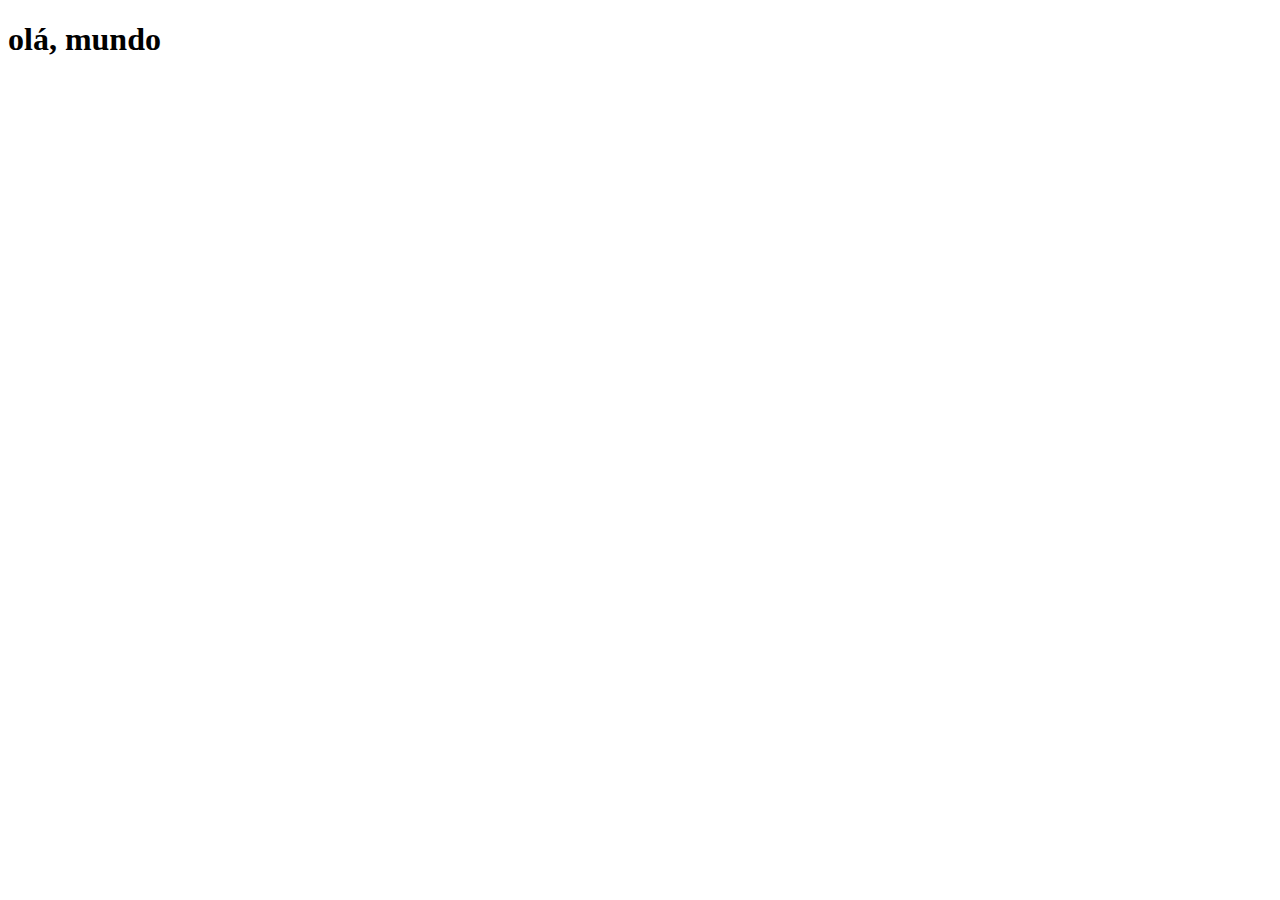
==== index.html @ ea9aa4aa "atualizado projeto RS" ====
<!DOCTYPE html>
<html lang="pt-br">
<head>
    <meta charset="UTF-8">
    <meta http-equiv="X-UA-Compatible" content="IE=edge">
    <meta name="viewport" content="width=device-width, initial-scale=1.0">
    <title>Projeto Redes Sociais</title>
    <link rel="shortcut icon" href="favicon.ico" type="image/x-icon">
<body>
    <h1>olá, mundo</h1>
</body>
</html>
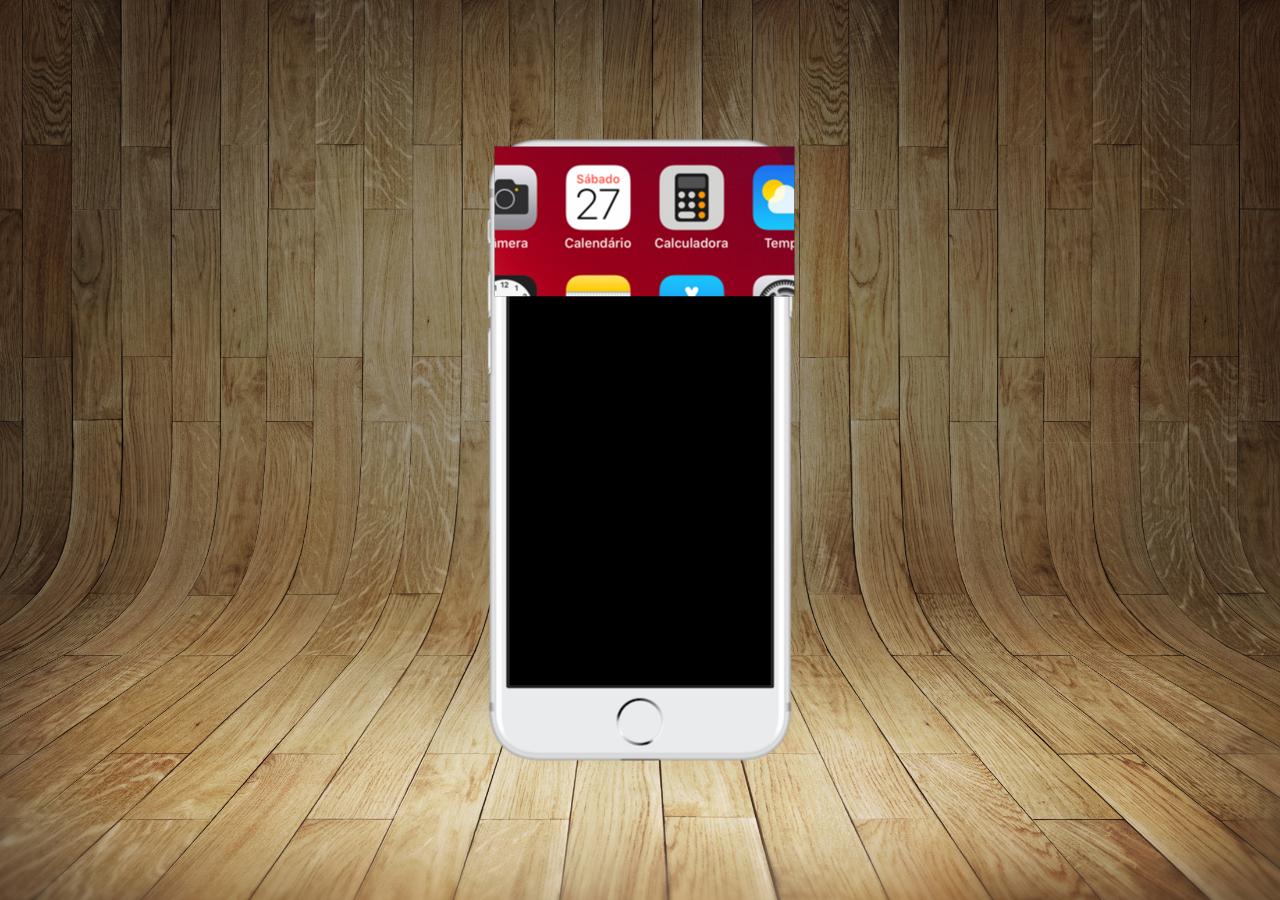
==== commit 249ac63b: "home AT" ====
--- a/index.html
+++ b/index.html
@@ -6,7 +6,15 @@
     <meta name="viewport" content="width=device-width, initial-scale=1.0">
     <title>Projeto Redes Sociais</title>
     <link rel="shortcut icon" href="favicon.ico" type="image/x-icon">
+    <link rel="stylesheet" href="estilos/style.css">
 <body>
-    <h1>olá, mundo</h1>
+    <main>
+        <section id="telefone">
+            <iframe src="home.html" name="tela" id="tela" frameborder="0"></iframe>
+        </section>
+        <section id="redes-sociais">
+
+        </section>
+    </main>
 </body>
 </html>--- a/estilos/style.css
+++ b/estilos/style.css
@@ -0,0 +1,41 @@
+@charset "UTF-8";
+
+*{
+    margin: 0px;
+    padding: 0px;
+    font-family: Arial, Helvetica, sans-serif;
+}
+
+html, body{
+    height: 100vh;
+    width: 100vw;
+    background-color: black;
+}
+
+body{
+    background: url('../imagens/fundo-madeira.jpg') no-repeat top center;
+    background-size: cover;
+    background-attachment: fixed;
+}
+main{
+    height: 100vh;
+    position: relative;
+}
+
+section#telefone{
+    height: 627px;
+    width: 311px;
+    background-color: blue;
+
+    position: absolute;
+    top: 50%;
+    left: 50%;
+    transform: translate(-50%, -50%);
+    background: url('../imagens/frame-iphone.png') no-repeat;
+}
+
+#tela{
+    position: relative;
+    top: 10px;
+    left: 10px;
+}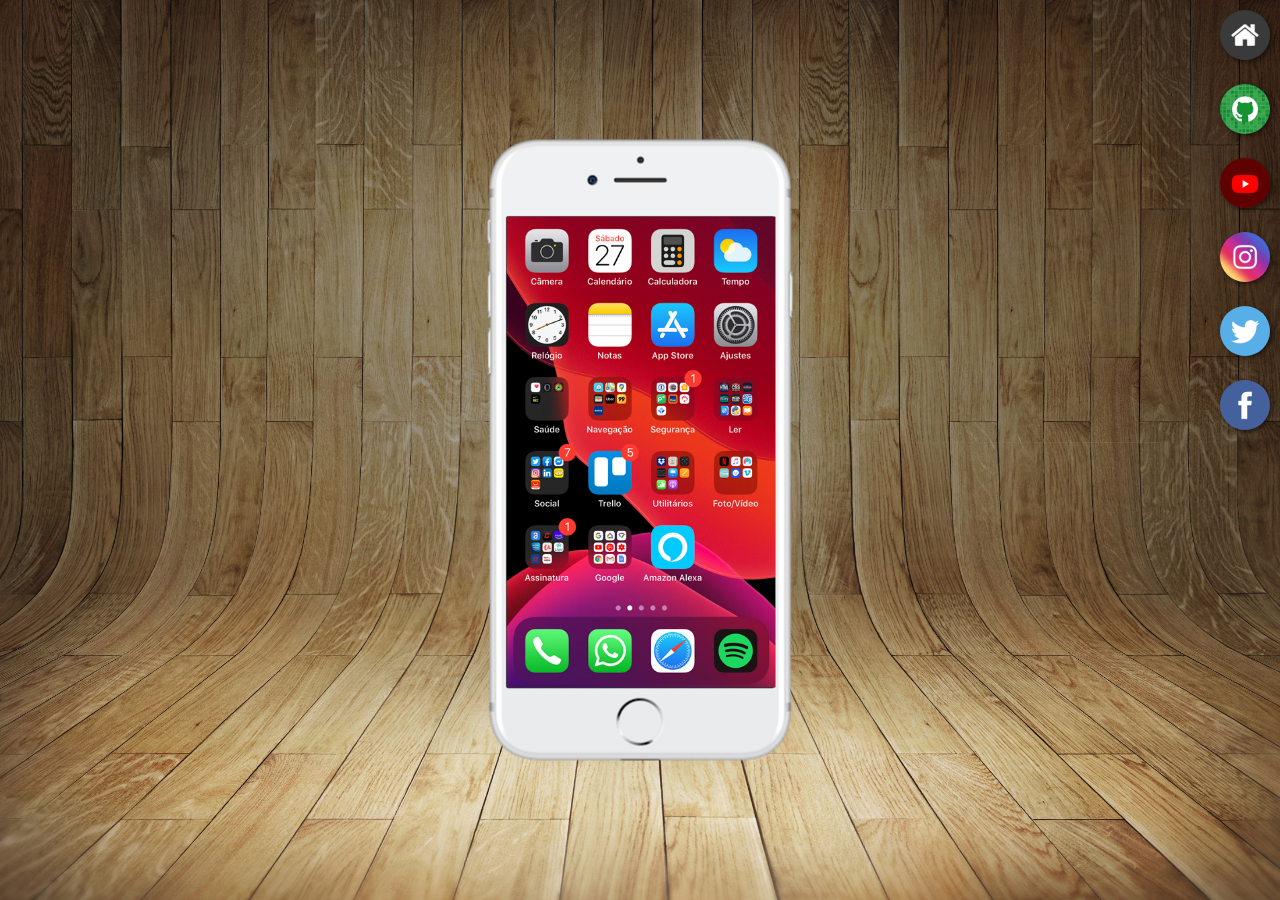
==== commit f71b0678: "criei botões na lateral" ====
--- a/index.html
+++ b/index.html
@@ -10,10 +10,22 @@
 <body>
     <main>
         <section id="telefone">
-            <iframe src="home.html" name="tela" id="tela" frameborder="0"></iframe>
+            <iframe src="home.html" name="tela" id="tela" frameborder="0">
+                Seu navergador não é compatível com isso
+            </iframe>
         </section>
         <section id="redes-sociais">
-
+            <a href="#" target="tela"><img src="imagens/logo-home.jpg" alt=""></a>
+                <br>
+            <a href="#" target="tela"><img src="imagens/logo-github.jpg" alt=""></a>
+                <br>
+            <a href="#" target="tela"><img src="imagens/logo-youtube.jpg" alt=""></a>
+                <br>
+            <a href="#" target="tela"><img src="imagens/logo-instagram.jpg" alt=""></a>
+                <br>    
+            <a href="#" target="tela"><img src="imagens/logo-twitter.jpg" alt=""></a>
+                <br>
+            <a href="#" target="tela"><img src="imagens/logo-facebook.jpg" alt=""></a>
         </section>
     </main>
 </body>
--- a/estilos/style.css
+++ b/estilos/style.css
@@ -36,6 +36,25 @@
 
 #tela{
     position: relative;
-    top: 10px;
-    left: 10px;
+    top: 80px;
+    left: 22px;
+    width: 269px;
+    height: 471px;
+}
+#redes-sociais{
+    text-align: right;
+}
+
+#redes-sociais img{
+    width: 50px;
+    margin: 10px;
+    border-radius: 50%;
+    box-shadow: 2px 2px 5px rgba(0, 0, 0, 0.541);
+    box-sizing: border-box;
+}
+#redes-sociais img:hover{
+    border: 2px solid rgba(255, 255, 255, 0.603);
+    transform: translate(-3px, -3px);
+    box-shadow: 3px 3px 7px rgba(0, 0, 0, 0.541);
+    transition: transform 0.4s, border 0.2s;
 }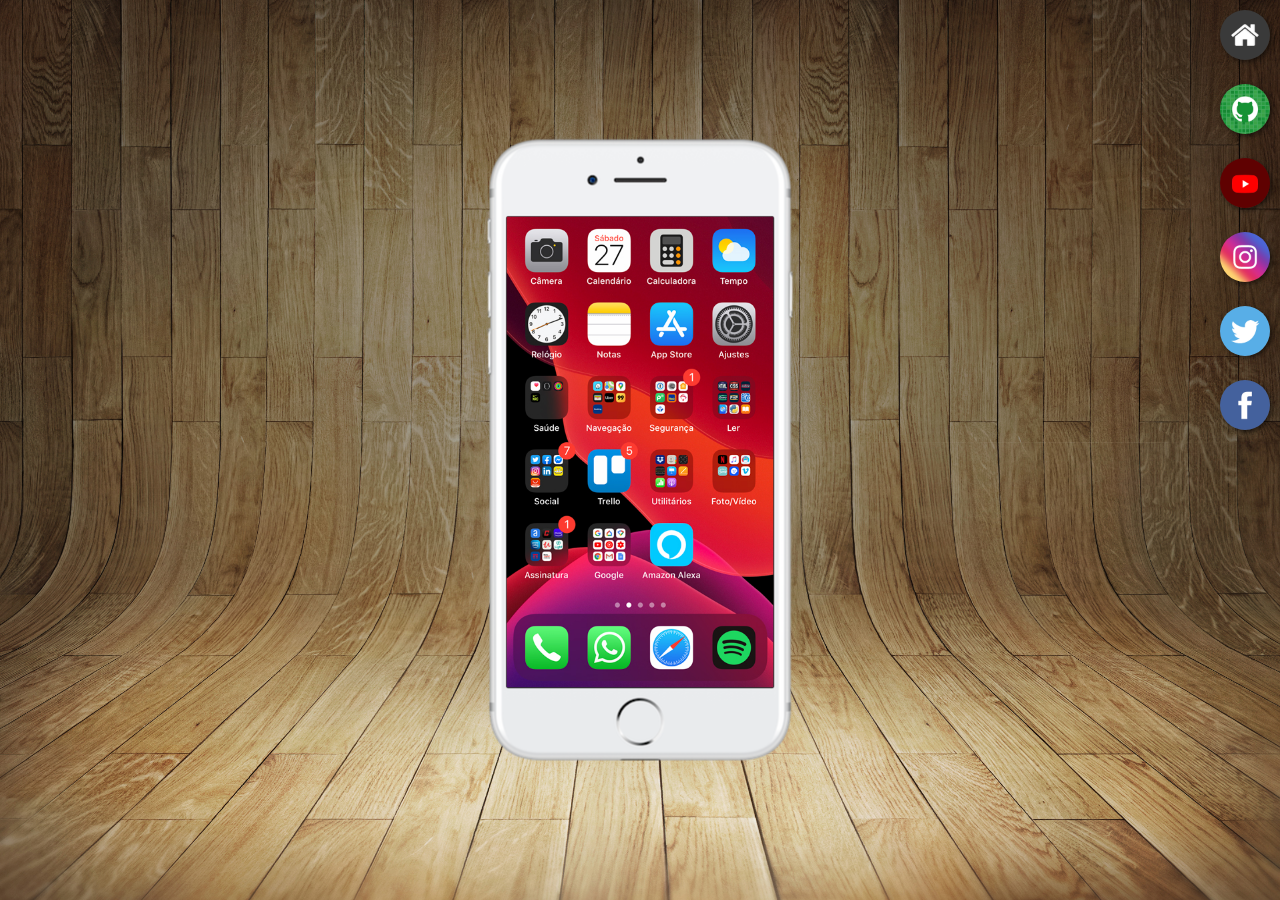
==== commit 59036de7: "fim projeto rs" ====
--- a/index.html
+++ b/index.html
@@ -15,17 +15,27 @@
             </iframe>
         </section>
         <section id="redes-sociais">
-            <a href="#" target="tela"><img src="imagens/logo-home.jpg" alt=""></a>
+            <a href="home.html" target="tela"><img src="imagens/logo-home.jpg" alt=""></a>
+
                 <br>
-            <a href="#" target="tela"><img src="imagens/logo-github.jpg" alt=""></a>
+
+            <a href="github.html" target="tela"><img src="imagens/logo-github.jpg" alt=""></a>
+
                 <br>
-            <a href="#" target="tela"><img src="imagens/logo-youtube.jpg" alt=""></a>
+
+            <a href="youtube.html" target="tela"><img src="imagens/logo-youtube.jpg" alt=""></a>
+
                 <br>
-            <a href="#" target="tela"><img src="imagens/logo-instagram.jpg" alt=""></a>
+
+            <a href="instagram.html" target="tela"><img src="imagens/logo-instagram.jpg" alt=""></a>
+
                 <br>    
-            <a href="#" target="tela"><img src="imagens/logo-twitter.jpg" alt=""></a>
+
+            <a href="twitter.html" target="tela"><img src="imagens/logo-twitter.jpg" alt=""></a>
+
                 <br>
-            <a href="#" target="tela"><img src="imagens/logo-facebook.jpg" alt=""></a>
+
+            <a href="facebook.html" target="tela"><img src="imagens/logo-facebook.jpg" alt=""></a>
         </section>
     </main>
 </body>
--- a/estilos/style.css
+++ b/estilos/style.css
@@ -38,7 +38,7 @@
     position: relative;
     top: 80px;
     left: 22px;
-    width: 269px;
+    width: 267px;
     height: 471px;
 }
 #redes-sociais{
